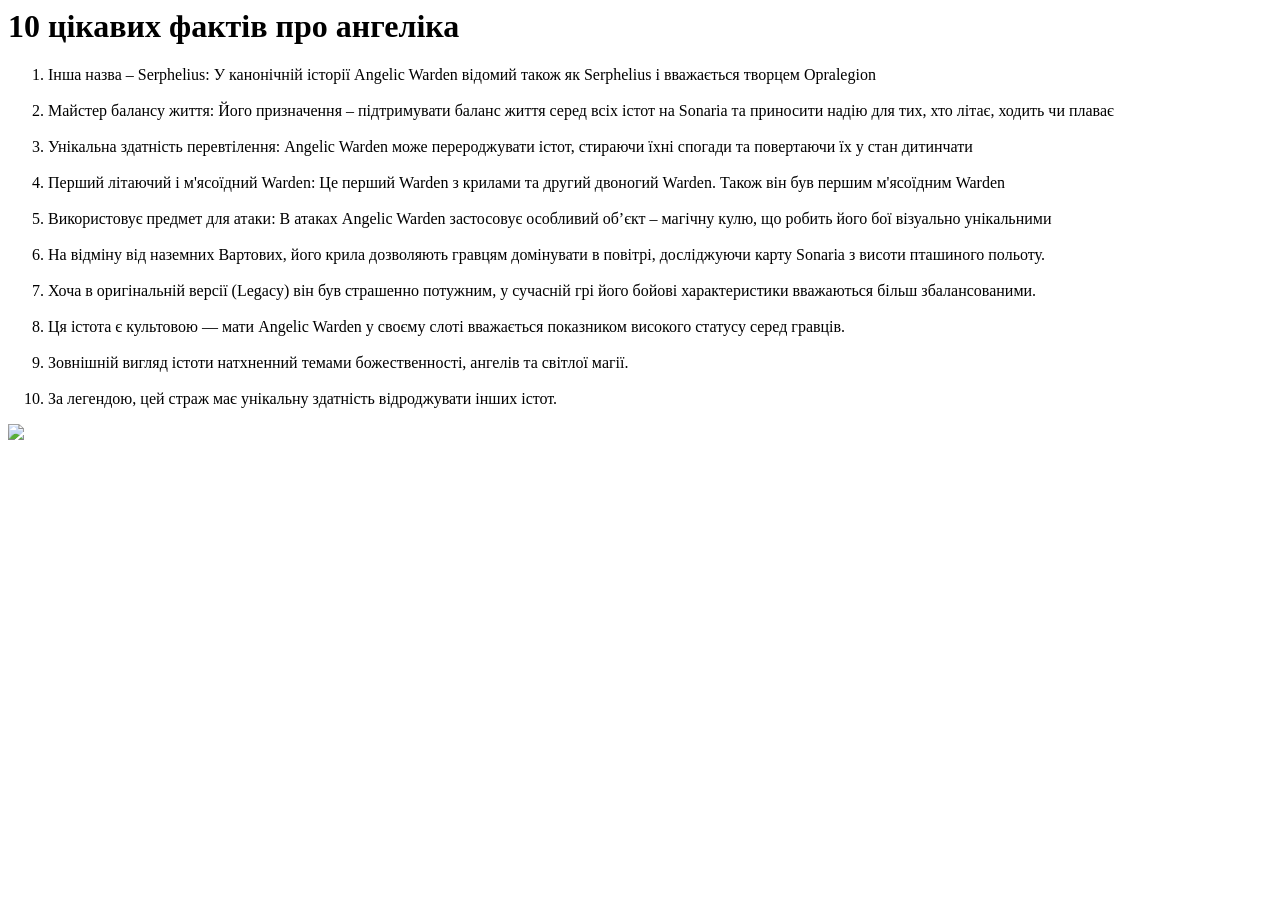
==== index.html @ fe9850f1 "Add files via upload" ====
<html>
<head>
<link rel="stylesheet" href="kursova.css">
</head>
<body>
<h1 class="zagolovok">10 цікавих фактів про ангеліка</h1>
<ol>
<li class="text">Інша назва – Serphelius: У канонічній історії Angelic Warden відомий також як Serphelius і вважається творцем Opralegion</li> 
<br>
<li class="text">Майстер балансу життя: Його призначення – підтримувати баланс життя серед всіх істот на Sonaria та приносити надію для тих, хто літає, ходить чи плаває </li>
<br>
<li class="text">Унікальна здатність перевтілення: Angelic Warden може перероджувати істот, стираючи їхні спогади та повертаючи їх у стан дитинчати </li>
<br>
<li class="text">Перший літаючий і м'ясоїдний Warden: Це перший Warden з крилами та другий двоногий Warden. Також він був першим м'ясоїдним Warden </li>
<br>
<li class="text">Використовує предмет для атаки: В атаках Angelic Warden застосовує особливий об’єкт – магічну кулю, що робить його бої візуально унікальними</li>
<br>
<li class="text">На відміну від наземних Вартових, його крила дозволяють гравцям домінувати в повітрі, досліджуючи карту Sonaria з висоти пташиного польоту.</li>
<br>
<li class="text"> Хоча в оригінальній версії (Legacy) він був страшенно потужним, у сучасній грі його бойові характеристики вважаються більш збалансованими.</li>
<br>
<li class="text">Ця істота є культовою — мати Angelic Warden у своєму слоті вважається показником високого статусу серед гравців.</li>
<br>
<li class="text">Зовнішній вигляд істоти натхненний темами божественності, ангелів та світлої магії.</li>
<br>
<li class="text"> За легендою, цей страж має унікальну здатність відроджувати інших істот.</li>
</ol>
<img src="images/angelic-warden-Photoroom.png"  class="first">
</body>
</html>
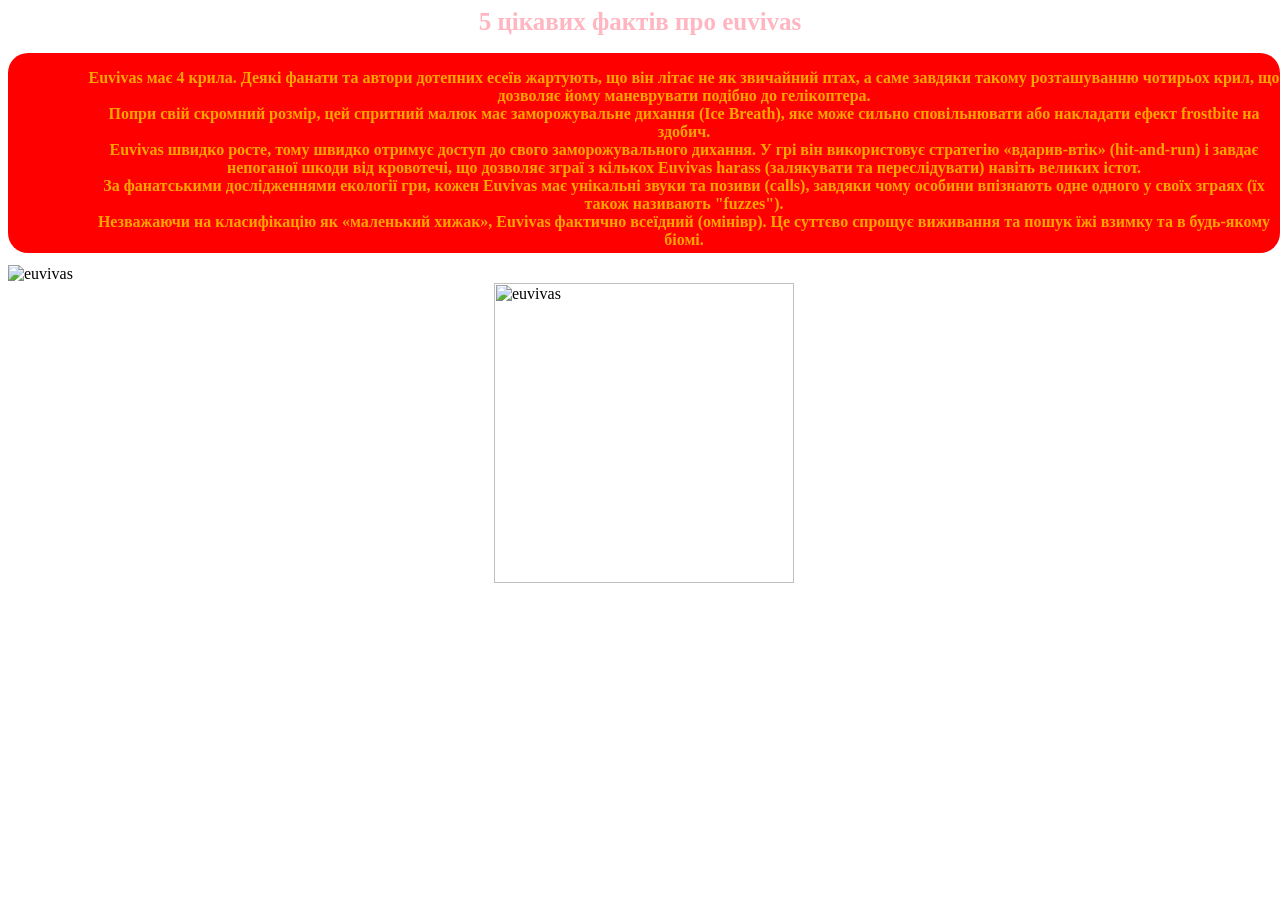
==== commit 9bb6c27b: "Add files via upload" ====
--- a/index.html
+++ b/index.html
@@ -1,30 +1,20 @@
 <html>
 <head>
-<link rel="stylesheet" href="kursova.css">
+<link rel="stylesheet" href="euvivas.CSS">
 </head>
 <body>
-<h1 class="zagolovok">10 цікавих фактів про ангеліка</h1>
-<ol>
-<li class="text">Інша назва – Serphelius: У канонічній історії Angelic Warden відомий також як Serphelius і вважається творцем Opralegion</li> 
-<br>
-<li class="text">Майстер балансу життя: Його призначення – підтримувати баланс життя серед всіх істот на Sonaria та приносити надію для тих, хто літає, ходить чи плаває </li>
-<br>
-<li class="text">Унікальна здатність перевтілення: Angelic Warden може перероджувати істот, стираючи їхні спогади та повертаючи їх у стан дитинчати </li>
-<br>
-<li class="text">Перший літаючий і м'ясоїдний Warden: Це перший Warden з крилами та другий двоногий Warden. Також він був першим м'ясоїдним Warden </li>
-<br>
-<li class="text">Використовує предмет для атаки: В атаках Angelic Warden застосовує особливий об’єкт – магічну кулю, що робить його бої візуально унікальними</li>
-<br>
-<li class="text">На відміну від наземних Вартових, його крила дозволяють гравцям домінувати в повітрі, досліджуючи карту Sonaria з висоти пташиного польоту.</li>
-<br>
-<li class="text"> Хоча в оригінальній версії (Legacy) він був страшенно потужним, у сучасній грі його бойові характеристики вважаються більш збалансованими.</li>
-<br>
-<li class="text">Ця істота є культовою — мати Angelic Warden у своєму слоті вважається показником високого статусу серед гравців.</li>
-<br>
-<li class="text">Зовнішній вигляд істоти натхненний темами божественності, ангелів та світлої магії.</li>
-<br>
-<li class="text"> За легендою, цей страж має унікальну здатність відроджувати інших істот.</li>
+<h1 class="zagolovok">5 цікавих фактів про euvivas</h1>
+<div class="sonaria">
+<ol class="text">
+<ul> Euvivas має 4 крила. Деякі фанати та автори дотепних есеїв жартують, що він літає не як звичайний птах, а саме завдяки такому розташуванню чотирьох крил, що дозволяє йому маневрувати подібно до гелікоптера.</ul>
+<ul> Попри свій скромний розмір, цей спритний малюк має заморожувальне дихання (Ice Breath), яке може сильно сповільнювати або накладати ефект frostbite на здобич.</ul>
+<ul> Euvivas швидко росте, тому швидко отримує доступ до свого заморожувального дихання. У грі він використовує стратегію «вдарив-втік» (hit-and-run) і завдає непоганої шкоди від кровотечі, що дозволяє зграї з кількох Euvivas harass (залякувати та переслідувати) навіть великих істот.</ul>
+<ul> За фанатськими дослідженнями екології гри, кожен Euvivas має унікальні звуки та позиви (calls), завдяки чому особини впізнають одне одного у своїх зграях (їх також називають "fuzzes").</ul>
+<ul> Незважаючи на класифікацію як «маленький хижак», Euvivas фактично всеїдний (омінівр). Це суттєво спрощує виживання та пошук їжі взимку та в будь-якому біомі.</ul>
 </ol>
-<img src="images/angelic-warden-Photoroom.png"  class="first">
+<img src="https://nocookie.net" alt="euvivas" class="first">
+<img src="https://nocookie.net" alt="euvivas" class="euvivas">
+
+</div>
 </body>
 </html>
--- a/euvivas.CSS
+++ b/euvivas.CSS
@@ -0,0 +1,37 @@
+body {
+background-image: url("images/FONno2.webp");
+}
+.sonaria {
+	position: fixed;
+	background-color: red;
+	height: 200px;
+	border-radius: 20px;
+}
+.zagolovok {
+	color: lightpink;
+	font-size: 25px;
+	text-align: center;
+}
+.text {
+	color: orange;
+	font-weight: bold;
+	text-align: center;
+}
+.euvivas {
+	justify-content: center;
+	
+	height: 300px; 
+	background-size: cover; 
+	background-position: center; 
+	margin-left: auto;
+	margin-right: auto;
+	display: block;
+}
+
+.first {
+	animation: myscale 5s infinite linear;
+}
+@keyframes myscale {
+	0% { transform: rotate(0deg);}
+	100% { transform: rotate(180deg);}
+}
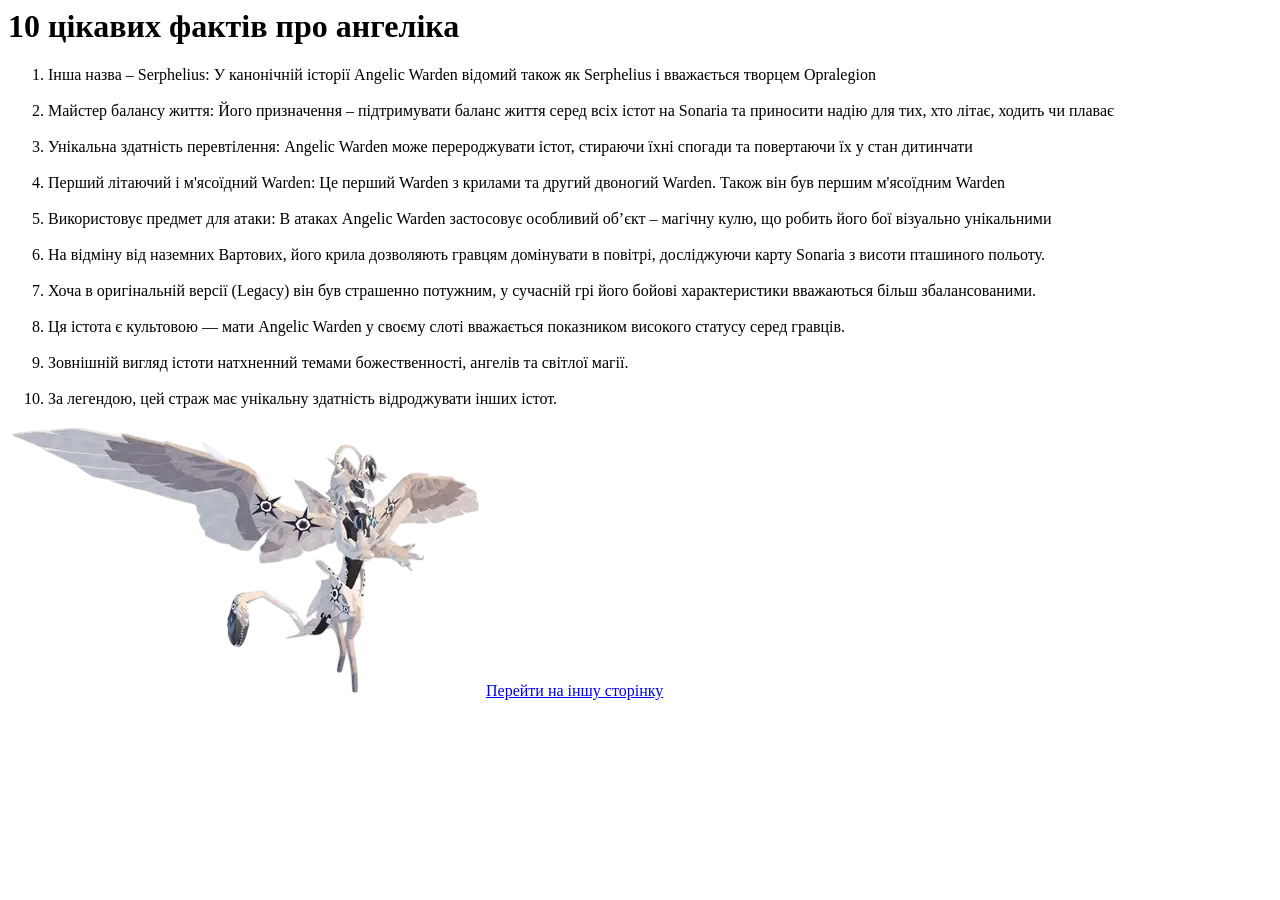
==== commit 2185f7f6: "Add files via upload" ====
--- a/index.html
+++ b/index.html
@@ -1,20 +1,31 @@
 <html>
 <head>
-<link rel="stylesheet" href="euvivas.CSS">
+<link rel="stylesheet" href="kursova.css">
 </head>
 <body>
-<h1 class="zagolovok">5 цікавих фактів про euvivas</h1>
-<div class="sonaria">
-<ol class="text">
-<ul> Euvivas має 4 крила. Деякі фанати та автори дотепних есеїв жартують, що він літає не як звичайний птах, а саме завдяки такому розташуванню чотирьох крил, що дозволяє йому маневрувати подібно до гелікоптера.</ul>
-<ul> Попри свій скромний розмір, цей спритний малюк має заморожувальне дихання (Ice Breath), яке може сильно сповільнювати або накладати ефект frostbite на здобич.</ul>
-<ul> Euvivas швидко росте, тому швидко отримує доступ до свого заморожувального дихання. У грі він використовує стратегію «вдарив-втік» (hit-and-run) і завдає непоганої шкоди від кровотечі, що дозволяє зграї з кількох Euvivas harass (залякувати та переслідувати) навіть великих істот.</ul>
-<ul> За фанатськими дослідженнями екології гри, кожен Euvivas має унікальні звуки та позиви (calls), завдяки чому особини впізнають одне одного у своїх зграях (їх також називають "fuzzes").</ul>
-<ul> Незважаючи на класифікацію як «маленький хижак», Euvivas фактично всеїдний (омінівр). Це суттєво спрощує виживання та пошук їжі взимку та в будь-якому біомі.</ul>
+<h1 class="zagolovok">10 цікавих фактів про ангеліка</h1>
+<ol>
+<li class="text">Інша назва – Serphelius: У канонічній історії Angelic Warden відомий також як Serphelius і вважається творцем Opralegion</li> 
+<br>
+<li class="text">Майстер балансу життя: Його призначення – підтримувати баланс життя серед всіх істот на Sonaria та приносити надію для тих, хто літає, ходить чи плаває </li>
+<br>
+<li class="text">Унікальна здатність перевтілення: Angelic Warden може перероджувати істот, стираючи їхні спогади та повертаючи їх у стан дитинчати </li>
+<br>
+<li class="text">Перший літаючий і м'ясоїдний Warden: Це перший Warden з крилами та другий двоногий Warden. Також він був першим м'ясоїдним Warden </li>
+<br>
+<li class="text">Використовує предмет для атаки: В атаках Angelic Warden застосовує особливий об’єкт – магічну кулю, що робить його бої візуально унікальними</li>
+<br>
+<li class="text">На відміну від наземних Вартових, його крила дозволяють гравцям домінувати в повітрі, досліджуючи карту Sonaria з висоти пташиного польоту.</li>
+<br>
+<li class="text"> Хоча в оригінальній версії (Legacy) він був страшенно потужним, у сучасній грі його бойові характеристики вважаються більш збалансованими.</li>
+<br>
+<li class="text">Ця істота є культовою — мати Angelic Warden у своєму слоті вважається показником високого статусу серед гравців.</li>
+<br>
+<li class="text">Зовнішній вигляд істоти натхненний темами божественності, ангелів та світлої магії.</li>
+<br>
+<li class="text"> За легендою, цей страж має унікальну здатність відроджувати інших істот.</li>
 </ol>
-<img src="https://nocookie.net" alt="euvivas" class="first">
-<img src="https://nocookie.net" alt="euvivas" class="euvivas">
-
-</div>
+<img src="images/angelic-warden-Photoroom.png"  class="first">
+<a href="index3.html">Перейти на іншу сторінку</a>
 </body>
 </html>
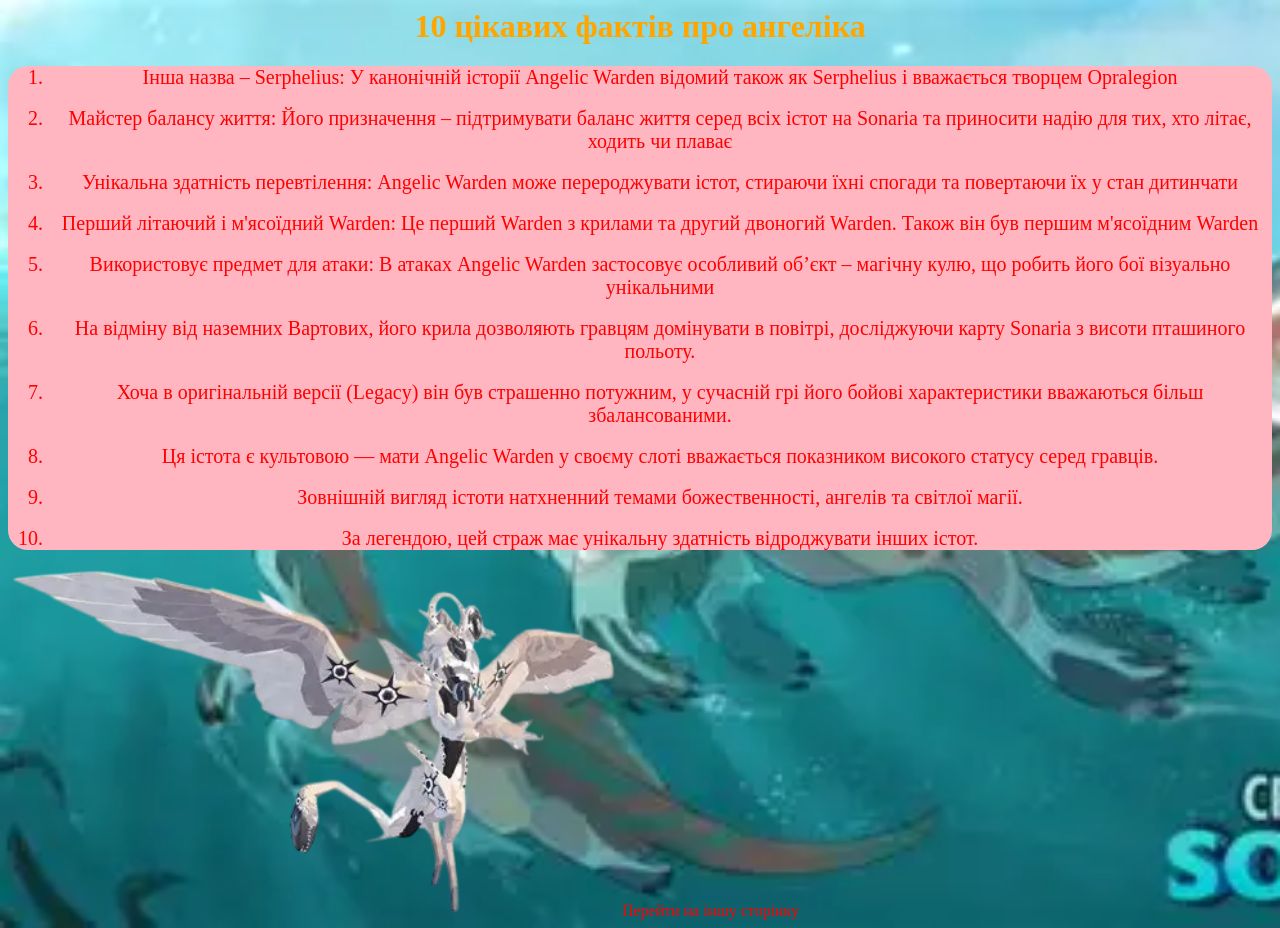
==== commit 32c1f4e4: "Update index.html" ====
--- a/index.html
+++ b/index.html
@@ -1,6 +1,6 @@
 <html>
 <head>
-<link rel="stylesheet" href="kursova.css">
+<link rel="stylesheet" href="kursova.CSS">
 </head>
 <body>
 <h1 class="zagolovok">10 цікавих фактів про ангеліка</h1>
@@ -28,4 +28,4 @@
 <img src="images/angelic-warden-Photoroom.png"  class="first">
 <a href="index3.html">Перейти на іншу сторінку</a>
 </body>
-</html>+</html>
--- a/kursova.CSS
+++ b/kursova.CSS
@@ -0,0 +1,50 @@
+body {
+	background-image: url("./images/FON.webp");
+	background-attachment: center;
+	background-size: cover;
+	align-items: stretch;
+}
+.sonaria {
+	background-color: lightblue;
+	position: fixed;
+	top: 25px;
+	left: 50%;
+	width: 200px;
+	height: 500px;
+}
+
+ol {
+background-color: lightpink;
+border-radius: 20px;	
+}
+.angelic {
+	background-image: url("./images/angelic-warden.webp");
+	background-attachment: top;
+	background-size: cover;
+	height: 100px;
+	justify-content: flex-end;
+}
+.text {
+	color: red;
+	font-size: 20px;
+	text-align: center;
+}
+.zagolovok {
+	color: orange;
+	text-align: center;
+}
+.first {
+	background-image: url("./images/angelic-warden.webp");
+	height: 350px;
+	animation: myscale 5s infinite;
+}
+@keyframes myscale {
+	0% {transform: scale(1) rotate(300deg)};
+	50% {transform: scale(0.5) rotate(250deg)};
+	100% {transform: scale(50) rotate(300deg)};
+}
+
+a {
+	text-decoration: none;
+	color: red;
+}
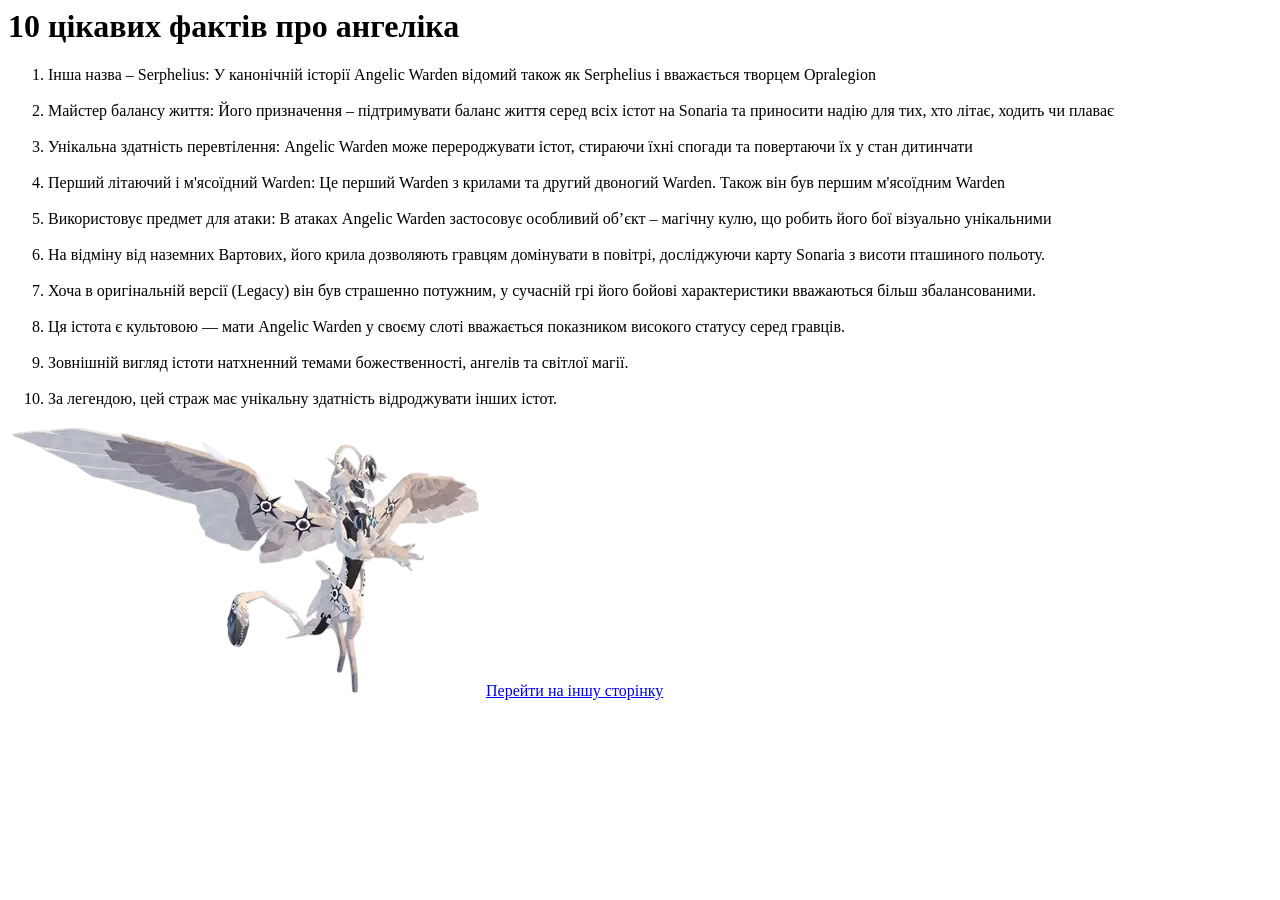
==== commit c3094f63: "Update index.html" ====
--- a/index.html
+++ b/index.html
@@ -1,6 +1,6 @@
 <html>
 <head>
-<link rel="stylesheet" href="kursova.CSS">
+<link rel="stylesheet" href="kursova.css">
 </head>
 <body>
 <h1 class="zagolovok">10 цікавих фактів про ангеліка</h1>
